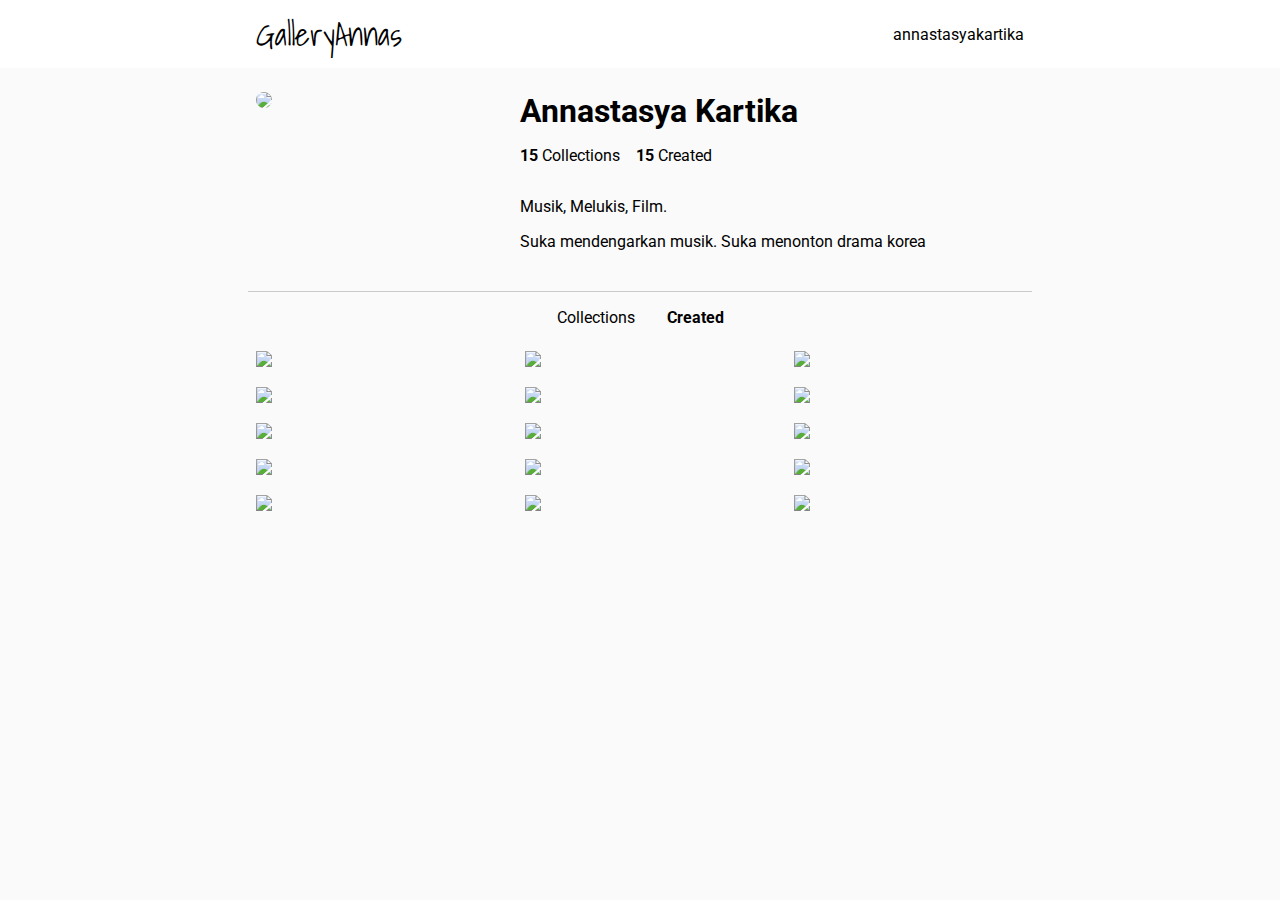
==== created.html @ c7064831 "GalleryAnnas" ====
<!DOCTYPE html>
<html>

<head>
    <meta content="width=device-width, initial-scale=1" name="viewport" />
    <link rel="preconnect" href="https://fonts.googleapis.com">
    <link rel="preconnect" href="https://fonts.gstatic.com" crossorigin>
    <link href="https://fonts.googleapis.com/css2?family=Roboto:wght@300&family=Shadows+Into+Light&display=swap"
        rel="stylesheet">

    <link rel="stylesheet" href="styles.css">
</head>

<body>
    <nav class="center">
        <div class="container">
            <span class="nav-logo">GalleryAnnas</span>
            <span class="nav-profilename">annastasyakartika</span>
        </div>
    </nav>
    <header class="center">
        <div class="container">
            <div class="profile-picture">
                <img src="https://i.imgur.com/JFnxp7R.jpg">
            </div>
            <div class="profile-summary">
                <h1>Annastasya Kartika</h1>
                <div class="profile-stats">
                    <span><b>15</b> Collections</span>
                    <span><b>15</b> Created</span>
                </div>
                <div class="profile-bio">
                    <p>Musik, Melukis, Film.</p>
                    <p>Suka mendengarkan musik. Suka menonton drama korea</p>
                </div>
            </div>
        </div>
    </header>

    <main>
        <div class="center">
            <div class="gallery-tablink container">
                <a href="index.html">Collections</a>
                <a href="" class="active">Created</a>
            </div>
        </div>
    
        <div class="center">
            <div class="gallery-grid container">
                <div class="gallery-frame">
                    <img src="https://i.imgur.com/BmdJghH.jpg">
                </div>
                <div class="gallery-frame">
                    <img src="https://i.imgur.com/qC9Gvti.jpg">
                </div>
                <div class="gallery-frame">
                    <img src="https://i.imgur.com/PWT9jFG.jpg">
                </div>
                <div class="gallery-frame">
                    <img src="https://i.imgur.com/xa1qy4C.jpg">
                </div>
                <div class="gallery-frame">
                    <img src="https://i.imgur.com/IgBqDvZ.jpg">
                </div>
                <div class="gallery-frame">
                    <img src="https://i.imgur.com/nOEtgUY.jpg">
                </div>
                <div class="gallery-frame">
                    <img src="https://i.imgur.com/X4OV3Rn.jpg">
                </div>
                <div class="gallery-frame">
                    <img src="https://i.imgur.com/6G21ayt.jpg">
                </div>
                <div class="gallery-frame">
                    <img src="https://i.imgur.com/PZCV96u.jpg">
                </div>
                <div class="gallery-frame">
                    <img src="https://i.imgur.com/4UaPapY.jpg">
                </div>
                <div class="gallery-frame">
                    <img src="https://i.imgur.com/sqihNMm.jpg">
                </div>
                <div class="gallery-frame">
                    <img src="https://i.imgur.com/YCC2k8L.jpg">
                </div>
                <div class="gallery-frame">
                    <img src="https://i.imgur.com/IGxNEoD.jpg">
                </div>
                <div class="gallery-frame">
                    <img src="https://i.imgur.com/XVVWWUR.jpg">
                </div>
                <div class="gallery-frame">
                    <img src="https://i.imgur.com/JFnxp7R.jpg">
                </div>
            </div>
        </div>
    </main>
</body>

</html>
---- styles.css ----
@import url("css/common.css");
@import url("css/profile.css");
@import url("css/gallery.css");
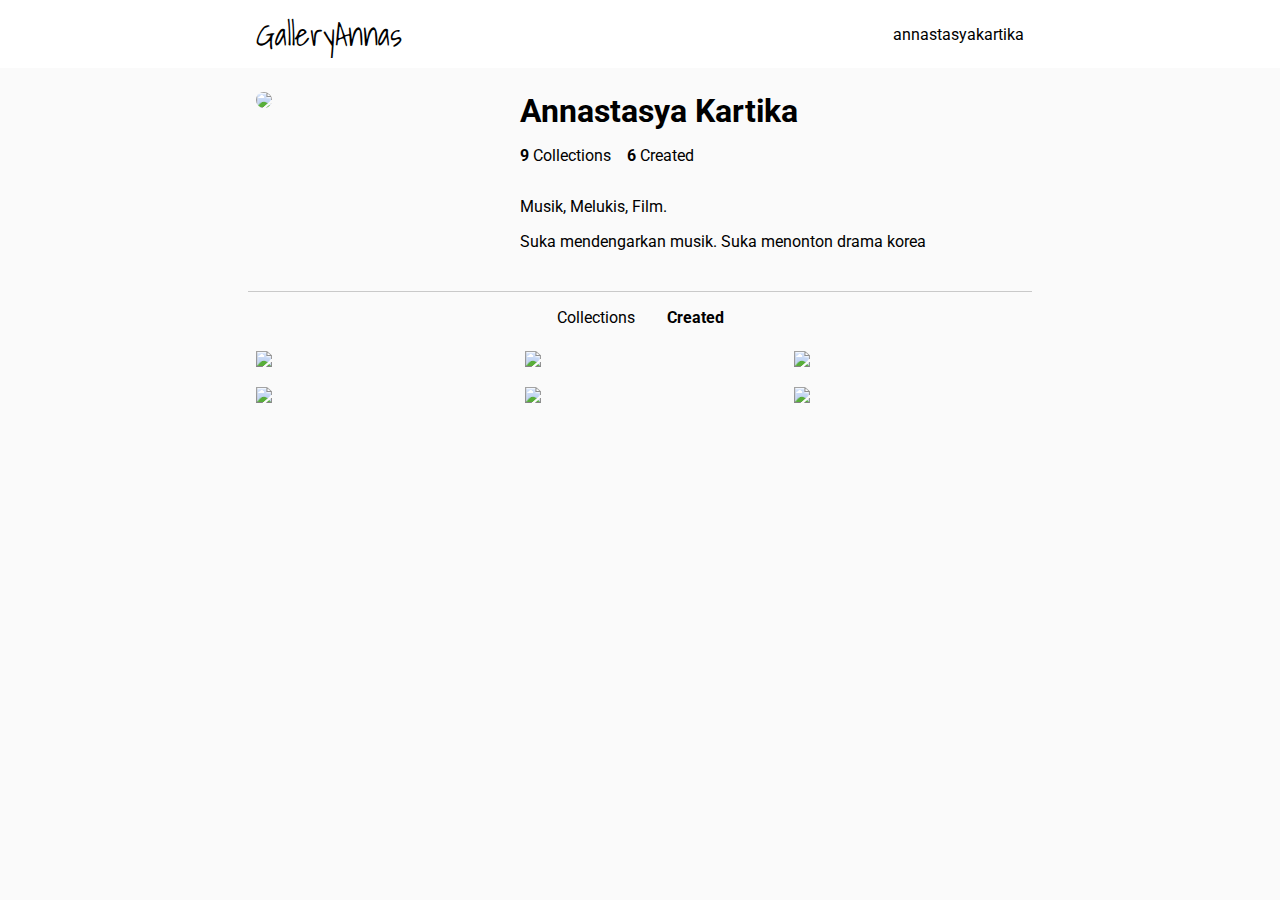
==== commit 81191398: "GalleryAnnas" ====
--- a/created.html
+++ b/created.html
@@ -26,8 +26,8 @@
             <div class="profile-summary">
                 <h1>Annastasya Kartika</h1>
                 <div class="profile-stats">
-                    <span><b>15</b> Collections</span>
-                    <span><b>15</b> Created</span>
+                    <span><b>9</b> Collections</span>
+                    <span><b>6</b> Created</span>
                 </div>
                 <div class="profile-bio">
                     <p>Musik, Melukis, Film.</p>
@@ -47,33 +47,7 @@
     
         <div class="center">
             <div class="gallery-grid container">
-                <div class="gallery-frame">
-                    <img src="https://i.imgur.com/BmdJghH.jpg">
-                </div>
-                <div class="gallery-frame">
-                    <img src="https://i.imgur.com/qC9Gvti.jpg">
-                </div>
-                <div class="gallery-frame">
-                    <img src="https://i.imgur.com/PWT9jFG.jpg">
-                </div>
-                <div class="gallery-frame">
-                    <img src="https://i.imgur.com/xa1qy4C.jpg">
-                </div>
-                <div class="gallery-frame">
-                    <img src="https://i.imgur.com/IgBqDvZ.jpg">
-                </div>
-                <div class="gallery-frame">
-                    <img src="https://i.imgur.com/nOEtgUY.jpg">
-                </div>
-                <div class="gallery-frame">
-                    <img src="https://i.imgur.com/X4OV3Rn.jpg">
-                </div>
-                <div class="gallery-frame">
-                    <img src="https://i.imgur.com/6G21ayt.jpg">
-                </div>
-                <div class="gallery-frame">
-                    <img src="https://i.imgur.com/PZCV96u.jpg">
-                </div>
+                
                 <div class="gallery-frame">
                     <img src="https://i.imgur.com/4UaPapY.jpg">
                 </div>
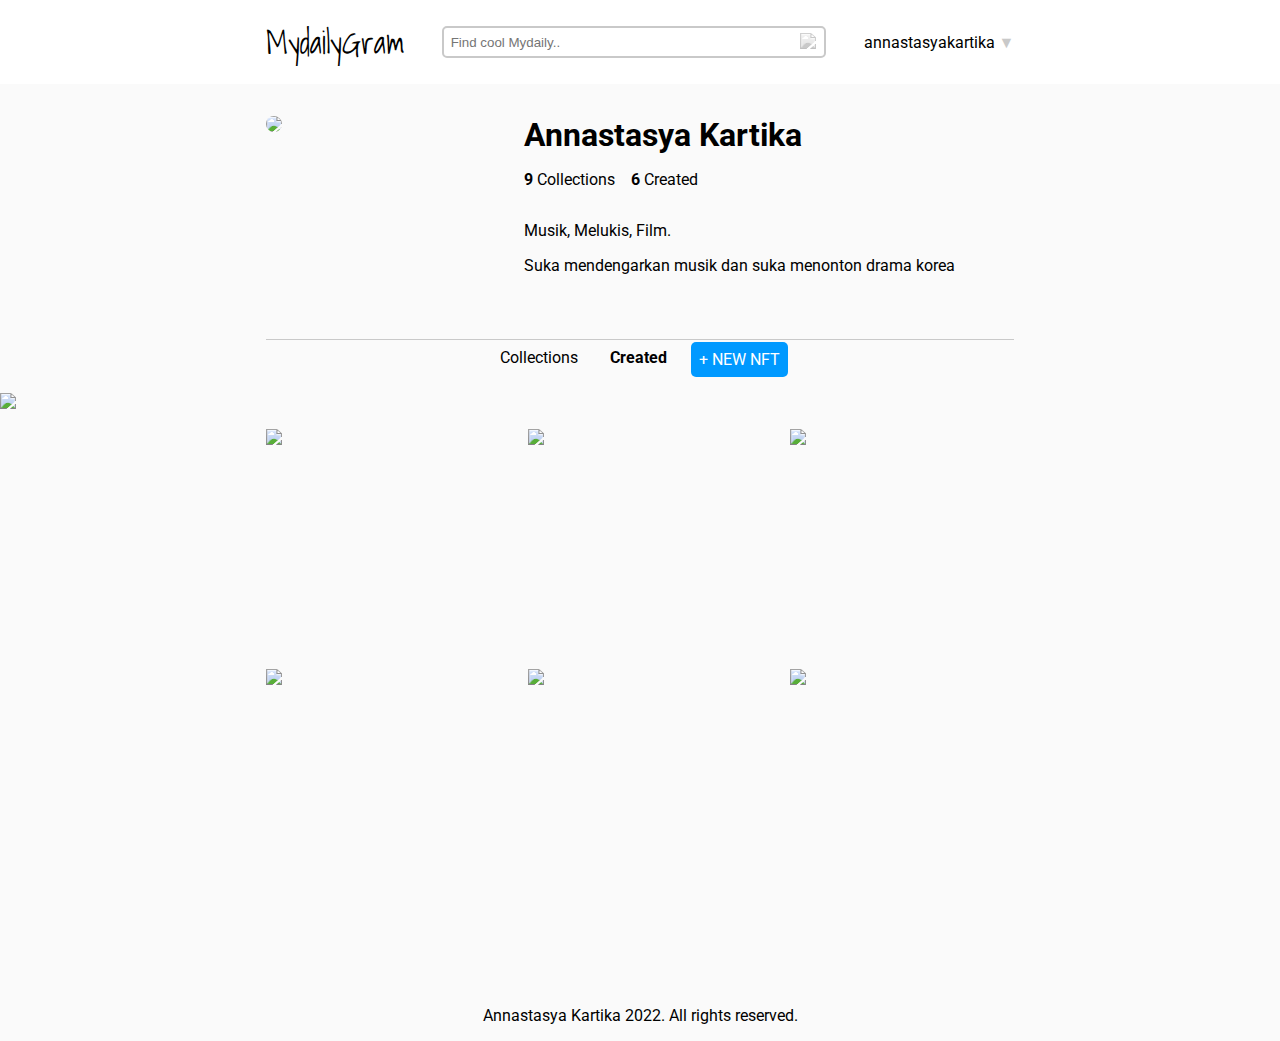
==== commit ea507b87: "nav-bar" ====
--- a/created.html
+++ b/created.html
@@ -14,14 +14,32 @@
 <body>
     <nav class="center">
         <div class="container">
-            <span class="nav-logo">GalleryAnnas</span>
-            <span class="nav-profilename">annastasyakartika</span>
+            <span class="nav-logo">MydailyGram</span>
+            <form>
+                <input placeholder="Find cool Mydaily.." name="query">
+                <button type="submit"><img src="https://i.imgur.com/mLoIY56.png"></button>
+            </form>
+            <div class="nav-menu">
+                <span>annastasyakartika <span class="nav-menubutton">&#9660;</span></span>
+                <div class="nav-menudropdown">
+                    <a href=""><span>profile</span></a>
+                    <a href="settings.html"><span>settings</span></a>
+                    <a href=""><span>logout</span></a>
+                </div>
+                <div class="nav-menuplaceholder"></div>
+            </div>
+        </div>
+        <div class="nav-mobile">
+            <a href="index.html"><img src="D:\Annas\JDT\Frontend\aku lagi.jpg" class="nav-profile"></a>
+            <a href="search.html"><img src="https://i.imgur.com/igKU5XK.png"></a>
+            <a href="settings.html"><img src="https://i.imgur.com/IDJEJEj.png"></a>
+            <a href=""><img src="https://i.imgur.com/XLXhv5W.png"></a>
         </div>
     </nav>
     <header class="center">
         <div class="container">
             <div class="profile-picture">
-                <img src="https://i.imgur.com/JFnxp7R.jpg">
+                <img src="D:\Annas\JDT\Frontend\aku lagi.jpg">
             </div>
             <div class="profile-summary">
                 <h1>Annastasya Kartika</h1>
@@ -31,7 +49,7 @@
                 </div>
                 <div class="profile-bio">
                     <p>Musik, Melukis, Film.</p>
-                    <p>Suka mendengarkan musik. Suka menonton drama korea</p>
+                    <p>Suka mendengarkan musik dan suka menonton drama korea</p>
                 </div>
             </div>
         </div>
@@ -42,33 +60,66 @@
             <div class="gallery-tablink container">
                 <a href="index.html">Collections</a>
                 <a href="" class="active">Created</a>
+                <a class="new" href="">+ NEW NFT</a>
             </div>
         </div>
-    
+
+        <div class="new-mobile">
+            <a href=""><img src="D:\Annas\JDT\Frontend\icon plus.png"></a>
+        </div>
+
         <div class="center">
             <div class="gallery-grid container">
-                
+
                 <div class="gallery-frame">
                     <img src="https://i.imgur.com/4UaPapY.jpg">
+                    <div class="gallery-iteminfo">
+                        <span class="pounds-icon">87.19&nbsp;<img src="D:\Annas\JDT\Frontend\pounds.png"></span>
+                        <span class="heart-icon">4536&nbsp;<img src="https://i.imgur.com/JguyUnS.png"></span>
+                    </div>
                 </div>
                 <div class="gallery-frame">
                     <img src="https://i.imgur.com/sqihNMm.jpg">
+                    <div class="gallery-iteminfo">
+                        <span class="pounds-icon">122.4&nbsp;<img src="D:\Annas\JDT\Frontend\pounds.png"></span>
+                        <span class="heart-icon">342&nbsp;<img src="https://i.imgur.com/JguyUnS.png"></span>
+                    </div>
                 </div>
                 <div class="gallery-frame">
                     <img src="https://i.imgur.com/YCC2k8L.jpg">
+                    <div class="gallery-iteminfo">
+                        <span class="pounds-icon">234.1&nbsp;<img src="D:\Annas\JDT\Frontend\pounds.png"></span>
+                        <span class="heart-icon">352&nbsp;<img src="https://i.imgur.com/JguyUnS.png"></span>
+                    </div>
                 </div>
                 <div class="gallery-frame">
                     <img src="https://i.imgur.com/IGxNEoD.jpg">
+                    <div class="gallery-iteminfo">
+                        <span class="pounds-icon">97.5&nbsp;<img src="D:\Annas\JDT\Frontend\pounds.png"></span>
+                        <span class="heart-icon">978&nbsp;<img src="https://i.imgur.com/JguyUnS.png"></span>
+                    </div>
                 </div>
                 <div class="gallery-frame">
                     <img src="https://i.imgur.com/XVVWWUR.jpg">
+                    <div class="gallery-iteminfo">
+                        <span class="pounds-icon">88.8&nbsp;<img src="D:\Annas\JDT\Frontend\pounds.png"></span>
+                        <span class="heart-icon">547&nbsp;<img src="https://i.imgur.com/JguyUnS.png"></span>
+                    </div>
                 </div>
                 <div class="gallery-frame">
-                    <img src="https://i.imgur.com/JFnxp7R.jpg">
+                    <img src="D:\Annas\JDT\Frontend\anjing.jpg">
+                    <div class="gallery-iteminfo">
+                        <span class="pounds-icon">109.3&nbsp;<img src="D:\Annas\JDT\Frontend\pounds.png"></span>
+                        <span class="heart-icon">865&nbsp;<img src="https://i.imgur.com/JguyUnS.png"></span>
+                    </div>
                 </div>
             </div>
         </div>
     </main>
+
+    <footer class="center">
+        Annastasya Kartika 2022. All rights reserved.
+    </footer>
 </body>
 
 </html>--- a/styles.css
+++ b/styles.css
@@ -1,3 +1,4 @@
 @import url("css/common.css");
 @import url("css/profile.css");
+@import url("css/navbar.css");
 @import url("css/gallery.css");